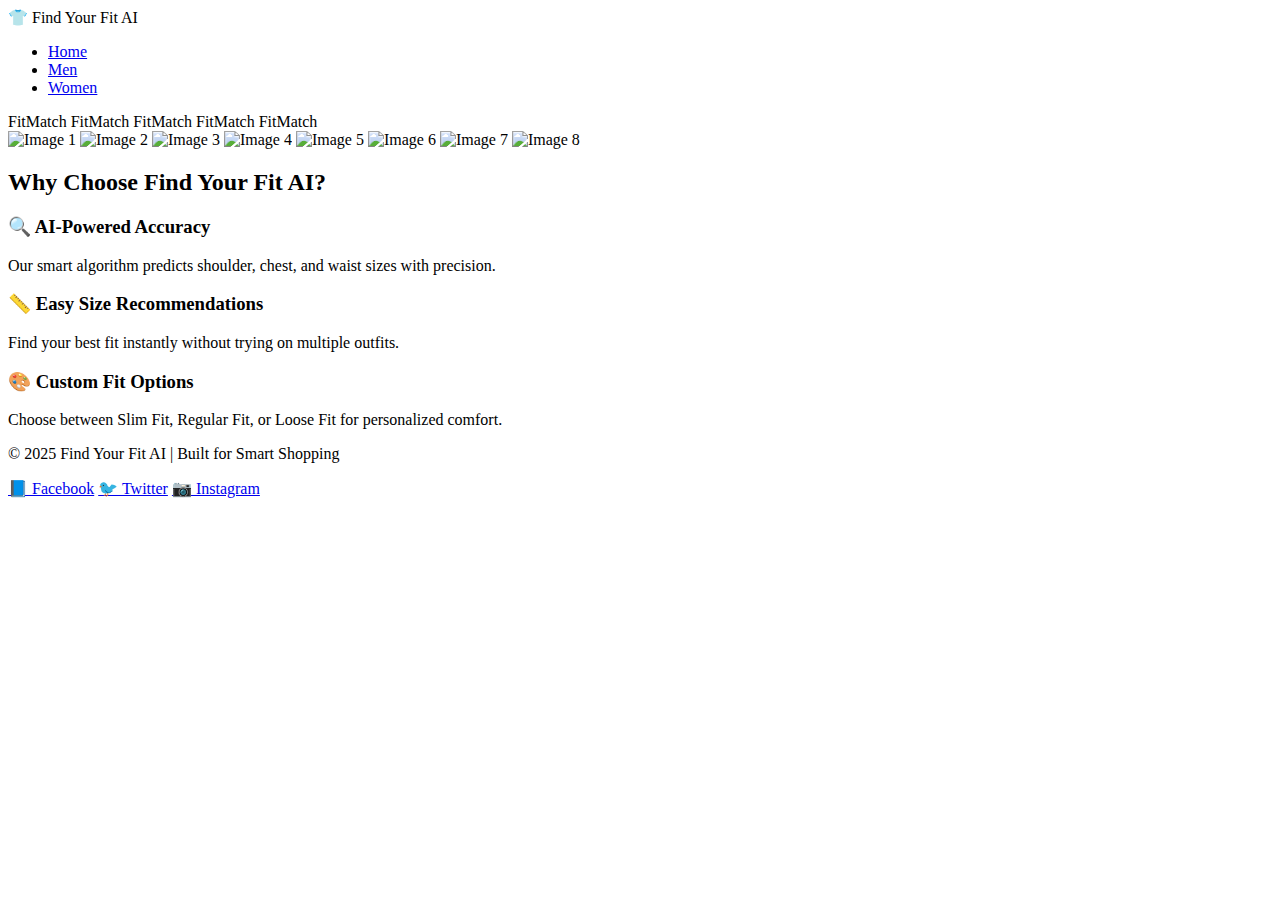
==== index.html @ 40b21cff "Rename main.html to index.html" ====
<!DOCTYPE html>
<html lang="en">
<head>
    <meta charset="UTF-8">
    <meta name="viewport" content="width=device-width, initial-scale=1.0">
    <title>Find Your Fit AI</title>
    <link rel="stylesheet" href="style.css"> <!-- Link to external CSS -->
    <script src="script.js" defer></script> <!-- Link to JavaScript -->
</head>
<body>

    <!-- Navigation Bar -->
    <header>
        <div class="logo">👕 Find Your Fit AI</div>
        <nav>
            <ul>
                <li><a href="main.html" class="active">Home</a></li>
                <li><a href="men.html">Men</a></li>
                <li><a href="women.html">Women</a></li>
            </ul>
        </nav>
    </header>
    <div class="stacked-text">
        <span>FitMatch</span>
        <span>FitMatch</span>
        <span>FitMatch</span>
        <span>FitMatch</span>
        <span class="top-layer">FitMatch</span>
    </div>
    

    <section class="carousel-section">
        <div class="container">
            <span style="--i:0"><img src="pics/360_F_596626503_jrzjZNYStDexiWxQFqO7oCh6M8PdMlJs.jpg" alt="Image 1"></span>
            <span style="--i:1"><img src="pics/360_F_596626503_jrzjZNYStDexiWxQFqO7oCh6M8PdMlJs.jpg" alt="Image 2"></span>
            <span style="--i:2"><img src="pics/360_F_596626503_jrzjZNYStDexiWxQFqO7oCh6M8PdMlJs.jpg" alt="Image 3"></span>
            <span style="--i:3"><img src="pics/360_F_596626503_jrzjZNYStDexiWxQFqO7oCh6M8PdMlJs.jpg" alt="Image 4"></span>
            <span style="--i:4"><img src="pics/360_F_596626503_jrzjZNYStDexiWxQFqO7oCh6M8PdMlJs.jpg" alt="Image 5"></span>
            <span style="--i:5"><img src="pics/360_F_596626503_jrzjZNYStDexiWxQFqO7oCh6M8PdMlJs.jpg" alt="Image 6"></span>
            <span style="--i:6"><img src="pics/360_F_596626503_jrzjZNYStDexiWxQFqO7oCh6M8PdMlJs.jpg" alt="Image 7"></span>
            <span style="--i:7"><img src="pics/360_F_596626503_jrzjZNYStDexiWxQFqO7oCh6M8PdMlJs.jpg" alt="Image 8"></span>
        </div>
    </section>

    <!-- Features Section -->
    <section class="features">
        <h2>Why Choose Find Your Fit AI?</h2>
        <div class="feature-cards">
            <div class="card">
                <h3>🔍 AI-Powered Accuracy</h3>
                <p>Our smart algorithm predicts shoulder, chest, and waist sizes with precision.</p>
            </div>
            <div class="card">
                <h3>📏 Easy Size Recommendations</h3>
                <p>Find your best fit instantly without trying on multiple outfits.</p>
            </div>
            <div class="card">
                <h3>🎨 Custom Fit Options</h3>
                <p>Choose between Slim Fit, Regular Fit, or Loose Fit for personalized comfort.</p>
            </div>
        </div>
    </section>

    <!-- Footer -->
    <footer>
        <p>&copy; 2025 Find Your Fit AI | Built for Smart Shopping</p>
        <div class="social-links">
            <a href="#">📘 Facebook</a>
            <a href="#">🐦 Twitter</a>
            <a href="#">📷 Instagram</a>
        </div>
    </footer>

</body>
</html>
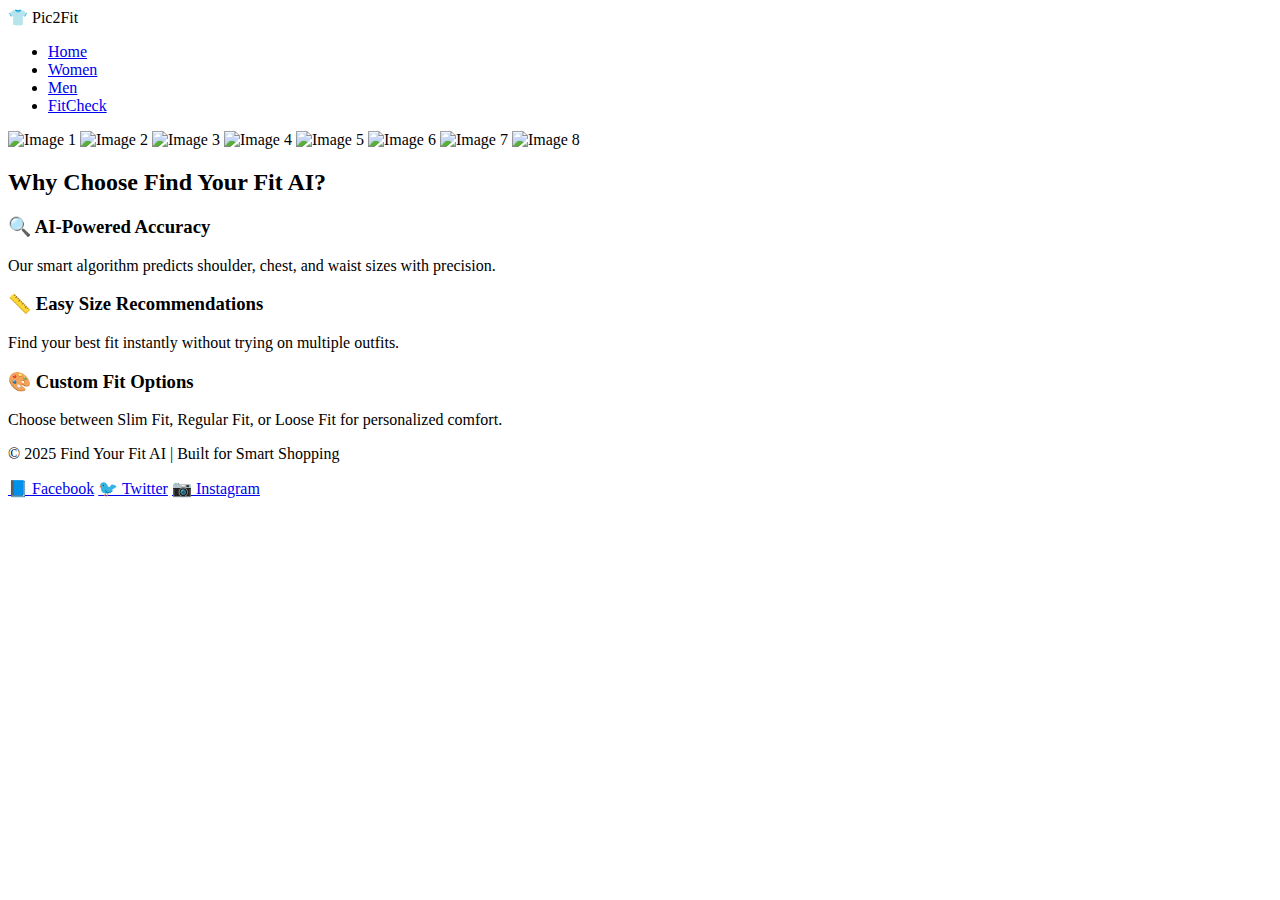
==== commit c0f7762b: "Update index.html" ====
--- a/index.html
+++ b/index.html
@@ -11,34 +11,30 @@
 
     <!-- Navigation Bar -->
     <header>
-        <div class="logo">👕 Find Your Fit AI</div>
+        <div class="logo">👕 Pic2Fit</div>
         <nav>
             <ul>
-                <li><a href="main.html" class="active">Home</a></li>
-                <li><a href="men.html">Men</a></li>
-                <li><a href="women.html">Women</a></li>
+                <li><a href="index.html" class="active">Home</a></li>
+                <li><a href="men.html">Women</a></li>
+                <li><a href="women.html">Men</a></li>
+                <li><a href="type.html">FitCheck</a></li>
             </ul>
         </nav>
     </header>
-    <div class="stacked-text">
-        <span>FitMatch</span>
-        <span>FitMatch</span>
-        <span>FitMatch</span>
-        <span>FitMatch</span>
-        <span class="top-layer">FitMatch</span>
-    </div>
-    
 
+   
+
+    <!-- Carousel Section -->
     <section class="carousel-section">
         <div class="container">
-            <span style="--i:0"><img src="pics/360_F_596626503_jrzjZNYStDexiWxQFqO7oCh6M8PdMlJs.jpg" alt="Image 1"></span>
-            <span style="--i:1"><img src="pics/360_F_596626503_jrzjZNYStDexiWxQFqO7oCh6M8PdMlJs.jpg" alt="Image 2"></span>
-            <span style="--i:2"><img src="pics/360_F_596626503_jrzjZNYStDexiWxQFqO7oCh6M8PdMlJs.jpg" alt="Image 3"></span>
-            <span style="--i:3"><img src="pics/360_F_596626503_jrzjZNYStDexiWxQFqO7oCh6M8PdMlJs.jpg" alt="Image 4"></span>
-            <span style="--i:4"><img src="pics/360_F_596626503_jrzjZNYStDexiWxQFqO7oCh6M8PdMlJs.jpg" alt="Image 5"></span>
-            <span style="--i:5"><img src="pics/360_F_596626503_jrzjZNYStDexiWxQFqO7oCh6M8PdMlJs.jpg" alt="Image 6"></span>
-            <span style="--i:6"><img src="pics/360_F_596626503_jrzjZNYStDexiWxQFqO7oCh6M8PdMlJs.jpg" alt="Image 7"></span>
-            <span style="--i:7"><img src="pics/360_F_596626503_jrzjZNYStDexiWxQFqO7oCh6M8PdMlJs.jpg" alt="Image 8"></span>
+            <span style="--i:0"><img src="pics/WhatsApp Image 2025-02-23 at 02.51.11_8430e278.jpg" alt="Image 1"></span>
+            <span style="--i:1"><img src="pics/WhatsApp Image 2025-02-23 at 02.25.31_6582393f.jpg" alt="Image 2"></span>
+            <span style="--i:2"><img src="pics/WhatsApp Image 2025-02-23 at 02.25.31_8ca9e74c.jpg" alt="Image 3"></span>
+            <span style="--i:3"><img src="pics/WhatsApp Image 2025-02-23 at 02.25.31_1ad9d92f.jpg" alt="Image 4"></span>
+            <span style="--i:4"><img src="pics/WhatsApp Image 2025-02-23 at 02.25.30_bfac3e4b.jpg" alt="Image 5"></span>
+            <span style="--i:5"><img src="pics/WhatsApp Image 2025-02-23 at 02.25.30_09202dda.jpg" alt="Image 6"></span>
+            <span style="--i:6"><img src="pics/WhatsApp Image 2025-02-23 at 02.25.31_e7178f95.jpg" alt="Image 7"></span>
+            <span style="--i:7"><img src="pics/WhatsApp Image 2025-02-23 at 02.51.12_49edeeab.jpg" alt="Image 8"></span>
         </div>
     </section>
 
@@ -73,3 +69,4 @@
 
 </body>
 </html>
+
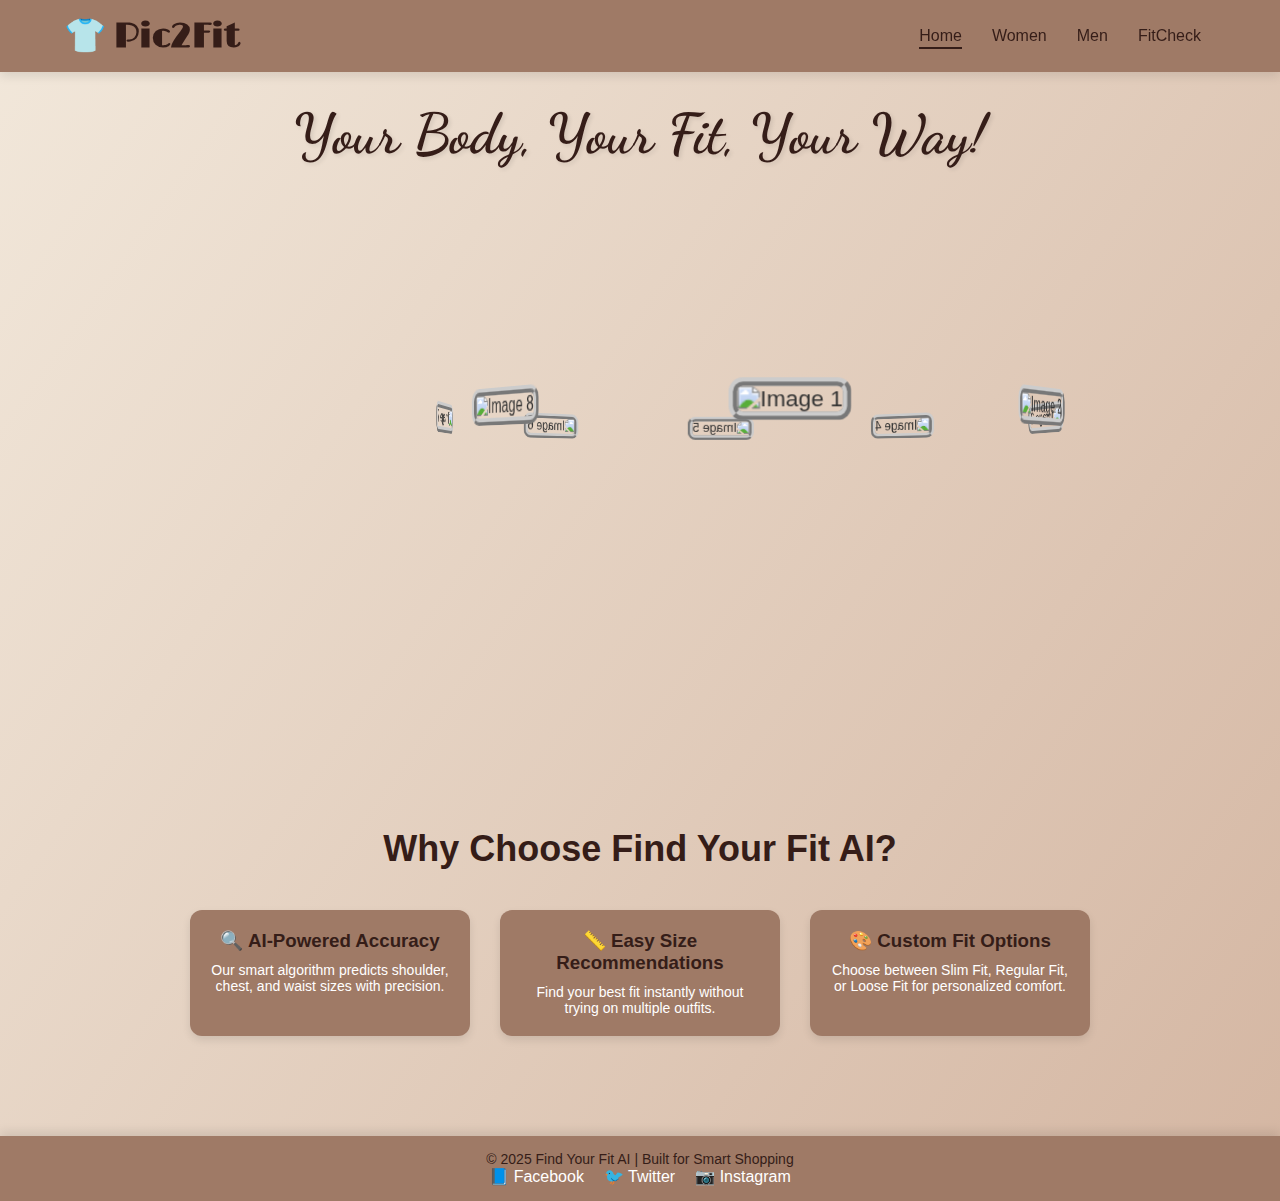
==== commit f9cbc35b: "Update index.html" ====
--- a/index.html
+++ b/index.html
@@ -1,10 +1,11 @@
 <!DOCTYPE html>
-<html lang="en">
 <head>
     <meta charset="UTF-8">
     <meta name="viewport" content="width=device-width, initial-scale=1.0">
     <title>Find Your Fit AI</title>
     <link rel="stylesheet" href="style.css"> <!-- Link to external CSS -->
+    <link href="https://fonts.googleapis.com/css2?family=Dancing+Script:wght@700&display=swap" rel="stylesheet"> <!-- Add Google Fonts link -->
+    <link href="https://fonts.googleapis.com/css2?family=Limelight&display=swap" rel="stylesheet">
     <script src="script.js" defer></script> <!-- Link to JavaScript -->
 </head>
 <body>
@@ -21,6 +22,12 @@
             </ul>
         </nav>
     </header>
+
+    <!-- Tagline Section -->
+    <div class="tagline">
+        <h2>Your Body, Your Fit, Your Way!</h2>
+    </div>
+
 
    
 
--- a/style.css
+++ b/style.css
@@ -0,0 +1,251 @@
+/* Custom Font (Pistilli Roman) */
+@font-face {
+    font-family: 'Limelight';
+    src: url('path/to/Pistilli-Roman.woff2') format('woff2'), /* Add the correct path to your font file */
+         url('path/to/Pistilli-Roman.woff') format('woff');
+    font-weight: normal;
+    font-style: normal;
+}
+
+@font-face {
+    font-family: 'Pistilli Roman';
+    src: url('path/to/Pistilli-Roman-Bold.woff2') format('woff2'), /* Add the correct path to your bold font file */
+         url('path/to/Pistilli-Roman-Bold.woff') format('woff');
+    font-weight: bold; /* For bold headings */
+    font-style: normal;
+}
+
+* {
+    margin: 0;
+    padding: 0;
+    box-sizing: border-box;
+    font-family: 'Pistilli Roman', sans-serif; /* Apply Pistilli Roman globally */
+}
+
+body {
+    background: linear-gradient(125deg, #F2E8DB, #D4B6A2); /* Pastel Purple to Pastel Yellow */
+    color: #333;
+    text-align: center;
+    display: flex;
+    flex-direction: column;
+    align-items: center;
+    min-height: 100vh;
+    justify-content: flex-start; /* Changed to flex-start to allow footer to be pushed down */
+}
+
+/* Header & Navigation */
+header {
+    display: flex;
+    justify-content: space-between;
+    align-items: center;
+    padding: 15px 5%;
+    background: #9F7A66;
+    box-shadow: 0 4px 10px rgba(0, 0, 0, 0.1);
+    position: fixed;
+    width: 100%;
+    top: 0;
+    z-index: 100;
+}
+
+/* Apply Limelight font to the logo */
+.logo {
+    font-family: 'Limelight', cursive; /* Use Limelight font */
+    font-size: 34px;
+    font-weight: bold; /* Make it bold */
+    color: #351D18; /* Slightly darker pastel purple */
+}
+
+nav ul {
+    list-style: none;
+    display: flex;
+}
+
+nav ul li {
+    margin: 0 15px;
+}
+
+nav ul li a {
+    text-decoration: none;
+    color: #351D18;
+    font-weight: 500;
+    transition: all 0.3s ease-in-out;
+    position: relative; /* For underline effect */
+}
+
+nav ul li a:hover, .active {
+    color: #351D18; /* Keep the text color the same */
+}
+
+/* Pink underline on hover */
+nav ul li a::after {
+    content: '';
+    position: absolute;
+    width: 0;
+    height: 2px;
+    background: #351D18; /* Pink color */
+    bottom: -5px;
+    left: 0;
+    transition: width 0.3s ease-in-out;
+}
+
+nav ul li a:hover::after, .active::after {
+    width: 100%; /* Full width underline on hover */
+}
+
+/* Hero Section */
+.hero {
+    margin-top: 80px; /* Space below the fixed navbar */
+    padding: 50px 0;
+    width: 100%;
+    background: rgba(255, 255, 255, 0.8);
+    box-shadow: 0 4px 10px rgba(0, 0, 0, 0.1);
+}
+
+.hero h1 {
+    font-size: 3rem;
+    color: #6a5acd;
+    font-weight: bold; /* Make heading bold */
+}
+
+/* Carousel Section */
+.carousel-section {
+    margin-top: 50px; /* Space below the hero section */
+    margin-bottom: 50px;
+    display: flex;
+    justify-content: center;
+    align-items: center;
+    width: 100%;
+    min-height: 50vh;
+}
+
+.container {
+    width: 200px;
+    height: 350px;
+    position: relative;
+    transform-style: preserve-3d;
+    transform: perspective(1000px);
+    animation: gallery 10s linear infinite;
+    padding-top: 115px; /* Adjust this if needed */
+    padding-left: 10px; /* Adjust this if needed */
+    transform-origin: center; /* Ensure rotation is centered */
+}
+
+.container span {
+    position: absolute;
+    width: 100%;
+    height: 100%;
+    transform-style: preserve-3d;
+    transform: rotateY(calc(var(--i) * 45deg)) translateZ(300px);
+}
+
+.container span img {
+    width: 200px;
+    height: 200px;
+    border-radius: 10px;
+    border: 6px ridge #ccc;
+    object-fit: cover;
+    
+}
+
+@keyframes gallery {
+    0% {
+        transform: perspective(1000px) rotateY(0deg);
+    }
+    100% {
+        transform: perspective(1000px) rotateY(-360deg);
+    }
+}
+
+/* Tagline Section */
+.tagline {
+    text-align: center;
+    margin-top: 100px; /* Adjust spacing below the fixed navbar */
+    margin-bottom: 20px; /* Space between tagline and carousel */
+    padding: 0 5%; /* Add padding for responsiveness */
+}
+
+.tagline h2 {
+    font-size: 3.5rem;
+    color: #351D18; /* Match your theme color */
+    font-weight: bold; /* Make it bold */
+    font-family: 'Dancing Script', cursive; /* Use a cursive font */
+    text-shadow: 2px 2px 4px rgba(0, 0, 0, 0.1); /* Add a subtle shadow */
+}
+
+/* Features Section */
+.features {
+    padding: 50px 5%;
+    text-align: center;
+}
+
+.features h2 {
+    font-size: 36px;
+    color: #351D18;
+    margin-top: 40px;
+    margin-bottom: 40px;
+    font-weight: bold; /* Make heading bold */
+}
+
+.feature-cards {
+    display: flex;
+    justify-content: center;
+    flex-wrap: wrap;
+    gap: 30px;
+}
+
+.card {
+    background: #9F7A66;
+    padding: 20px;
+    border-radius: 12px;
+    width: 280px;
+    box-shadow: 0 4px 8px rgba(0, 0, 0, 0.1);
+    transition: transform 0.3s ease-in-out;
+}
+
+.card:hover {
+    transform: translateY(-5px);
+}
+
+.card h3 {
+    color: #351D18;
+    margin-bottom: 10px;
+    font-weight: bold; /* Make heading bold */
+}
+
+.card p {
+    font-size: 14px;
+    color: #FFFF;
+}
+
+/* Footer */
+footer {
+    background: #9F7A66;
+    padding: 15px;
+    margin-top: 50px; /* Ensure there's space above the footer */
+    box-shadow: 0 -4px 10px rgba(0, 0, 0, 0.1);
+    width: 100%; /* Make the footer full width */
+    position: relative; /* Ensure it stays in the normal flow of the document */
+    left: 0; /* Align to the left */
+    right: 0; /* Align to the right */
+}
+
+footer p {
+    font-size: 14px;
+    color: #351D18;
+}
+
+.social-links {
+    display: flex; /* Use flexbox for social links */
+    justify-content: center; /* Center the social links */
+}
+
+.social-links a {
+    margin: 0 10px;
+    color: #FFFF;
+    text-decoration: none;
+    font-weight: 500;
+}
+
+.social-links a:hover {
+    text-decoration: underline;
+}
